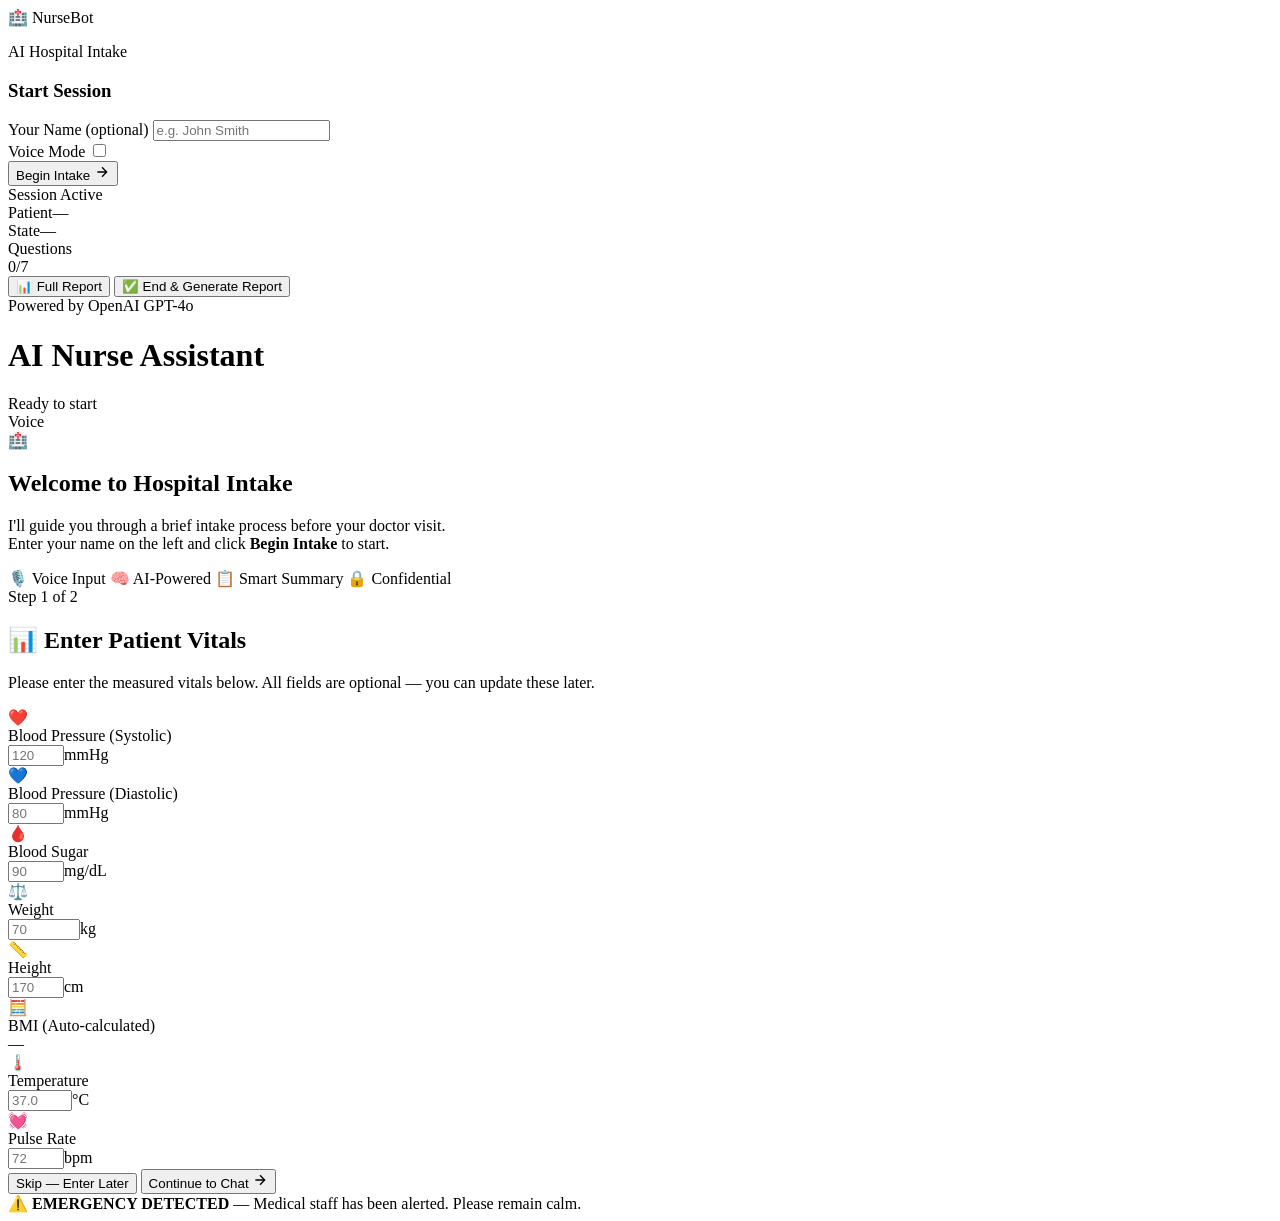
==== frontend/index.html @ d627a1a2 "feat: Hospital Intake Bot - AI nurse with vitals, LangChain report, PDF export" ====
<!DOCTYPE html>
<html lang="en">
<head>
  <meta charset="UTF-8"/>
  <meta name="viewport" content="width=device-width, initial-scale=1.0"/>
  <title>Hospital Intake Bot | AI Nurse Assistant</title>
  <meta name="description" content="AI-powered hospital intake assistant — voice and text chat with a smart nurse bot."/>
  <link rel="preconnect" href="https://fonts.googleapis.com"/>
  <link href="https://fonts.googleapis.com/css2?family=Inter:wght@300;400;500;600;700;800&display=swap" rel="stylesheet"/>
  <link rel="stylesheet" href="/static/style.css"/>
</head>
<body>
<div class="app">

  <!-- ── SIDEBAR ──────────────────────────────────────────────────────── -->
  <aside class="sidebar">
    <div class="sidebar-header">
      <div class="logo">
        <span class="logo-icon">🏥</span>
        <span class="logo-text">NurseBot</span>
      </div>
      <p class="logo-sub">AI Hospital Intake</p>
    </div>

    <!-- Step 1: Start Form -->
    <div id="patientForm">
      <h3 class="sidebar-section-title">Start Session</h3>
      <div class="form-group">
        <label for="patientName">Your Name (optional)</label>
        <input type="text" id="patientName" placeholder="e.g. John Smith" autocomplete="off"/>
      </div>
      <div class="form-group toggle-row">
        <label for="voiceToggle">Voice Mode</label>
        <label class="toggle">
          <input type="checkbox" id="voiceToggle"/>
          <span class="slider"></span>
        </label>
      </div>
      <button class="btn-primary" id="startBtn" onclick="goToVitalsStep()">
        <span>Begin Intake</span>
        <svg width="16" height="16" viewBox="0 0 24 24" fill="none" stroke="currentColor" stroke-width="2"><path d="M5 12h14M12 5l7 7-7 7"/></svg>
      </button>
    </div>

    <!-- Step 2/ Session Active Info -->
    <div class="session-info hidden" id="sessionInfo">
      <div class="session-badge">
        <span class="dot active"></span>
        <span>Session Active</span>
      </div>
      <div class="info-row"><span class="label">Patient</span><span id="sidePatientName">—</span></div>
      <div class="info-row"><span class="label">State</span><span id="sideState" class="state-badge">—</span></div>
      <div class="info-row">
        <span class="label">Questions</span>
        <div class="progress-bar-wrap"><div class="progress-bar" id="progressBar" style="width:0%"></div></div>
        <span id="progressLabel">0/7</span>
      </div>
      <button class="btn-secondary" onclick="openReport()">📊 Full Report</button>
      <button class="btn-danger" onclick="endAndReport()">✅ End &amp; Generate Report</button>
    </div>

    <div class="sidebar-footer"><span>Powered by OpenAI GPT-4o</span></div>
  </aside>

  <!-- ── MAIN AREA ─────────────────────────────────────────────────────── -->
  <main class="chat-main">
    <header class="chat-header">
      <div class="header-left">
        <h1>AI Nurse Assistant</h1>
        <span class="status-text" id="statusText">Ready to start</span>
      </div>
      <div class="header-right">
        <div class="voice-indicator hidden" id="voiceIndicator">
          <span class="pulse-ring"></span><span>Voice</span>
        </div>
      </div>
    </header>

    <div class="chat-body" id="chatBody">

      <!-- ── VIEW A: Welcome ───────────────────────────────────────────── -->
      <div class="welcome-screen" id="welcomeScreen">
        <div class="welcome-icon">🏥</div>
        <h2>Welcome to Hospital Intake</h2>
        <p>I'll guide you through a brief intake process before your doctor visit.<br/>Enter your name on the left and click <strong>Begin Intake</strong> to start.</p>
        <div class="feature-pills">
          <span>🎙️ Voice Input</span>
          <span>🧠 AI-Powered</span>
          <span>📋 Smart Summary</span>
          <span>🔒 Confidential</span>
        </div>
      </div>

      <!-- ── VIEW B: Vitals Step ───────────────────────────────────────── -->
      <div class="vitals-step hidden" id="vitalsStep">
        <div class="vitals-step-header">
          <div class="step-badge">Step 1 of 2</div>
          <h2>📊 Enter Patient Vitals</h2>
          <p>Please enter the measured vitals below. All fields are optional — you can update these later.</p>
        </div>
        <div class="vitals-step-grid">
          <div class="vital-input-card">
            <div class="vic-icon">❤️</div>
            <label>Blood Pressure (Systolic)</label>
            <div class="vic-row"><input type="number" id="vBpSys" placeholder="120" min="60" max="250"/><span class="vic-unit">mmHg</span></div>
          </div>
          <div class="vital-input-card">
            <div class="vic-icon">💙</div>
            <label>Blood Pressure (Diastolic)</label>
            <div class="vic-row"><input type="number" id="vBpDia" placeholder="80" min="40" max="150"/><span class="vic-unit">mmHg</span></div>
          </div>
          <div class="vital-input-card">
            <div class="vic-icon">🩸</div>
            <label>Blood Sugar</label>
            <div class="vic-row"><input type="number" id="vSugar" placeholder="90" min="30" max="600"/><span class="vic-unit">mg/dL</span></div>
          </div>
          <div class="vital-input-card">
            <div class="vic-icon">⚖️</div>
            <label>Weight</label>
            <div class="vic-row"><input type="number" id="vWeight" placeholder="70" min="1" max="300" step="0.1"/><span class="vic-unit">kg</span></div>
          </div>
          <div class="vital-input-card">
            <div class="vic-icon">📏</div>
            <label>Height</label>
            <div class="vic-row"><input type="number" id="vHeight" placeholder="170" min="50" max="250"/><span class="vic-unit">cm</span></div>
          </div>
          <div class="vital-input-card bmi-card" id="bmiCard">
            <div class="vic-icon">🧮</div>
            <label>BMI (Auto-calculated)</label>
            <div class="bmi-display" id="bmiDisplay">—</div>
            <div class="bmi-cat" id="bmiCat"></div>
          </div>
          <div class="vital-input-card">
            <div class="vic-icon">🌡️</div>
            <label>Temperature</label>
            <div class="vic-row"><input type="number" id="vTemp" placeholder="37.0" min="30" max="44" step="0.1"/><span class="vic-unit">°C</span></div>
          </div>
          <div class="vital-input-card">
            <div class="vic-icon">💓</div>
            <label>Pulse Rate</label>
            <div class="vic-row"><input type="number" id="vPulse" placeholder="72" min="30" max="250"/><span class="vic-unit">bpm</span></div>
          </div>
        </div>
        <div class="vitals-step-actions">
          <button class="btn-secondary" onclick="skipVitals()">Skip — Enter Later</button>
          <button class="btn-primary" id="continueBtn" onclick="startSessionFromVitals()">
            <span>Continue to Chat</span>
            <svg width="16" height="16" viewBox="0 0 24 24" fill="none" stroke="currentColor" stroke-width="2"><path d="M5 12h14M12 5l7 7-7 7"/></svg>
          </button>
        </div>
      </div>

      <!-- ── VIEW C: Chat ──────────────────────────────────────────────── -->
      <div id="messages" style="display:none"></div>
    </div>

    <!-- Emergency Banner -->
    <div class="emergency-banner hidden" id="emergencyBanner">
      ⚠️ <strong>EMERGENCY DETECTED</strong> — Medical staff has been alerted. Please remain calm.
    </div>

    <!-- Input Area -->
    <div class="chat-input-area" id="inputArea" style="display:none">
      <div class="input-wrap">
        <textarea id="msgInput" placeholder="Type your message here..." rows="1"
          onkeydown="handleKey(event)" oninput="autoResize(this)"></textarea>
        <div class="input-actions">
          <button class="btn-mic" id="micBtn" onclick="toggleMic()" title="Voice input">
            <svg id="micIcon" width="20" height="20" viewBox="0 0 24 24" fill="none" stroke="currentColor" stroke-width="2">
              <path d="M12 1a3 3 0 0 0-3 3v8a3 3 0 0 0 6 0V4a3 3 0 0 0-3-3z"/>
              <path d="M19 10v2a7 7 0 0 1-14 0v-2"/>
              <line x1="12" y1="19" x2="12" y2="23"/>
              <line x1="8" y1="23" x2="16" y2="23"/>
            </svg>
          </button>
          <button class="btn-send" id="sendBtn" onclick="sendMessage()" title="Send">
            <svg width="20" height="20" viewBox="0 0 24 24" fill="none" stroke="currentColor" stroke-width="2">
              <line x1="22" y1="2" x2="11" y2="13"/>
              <polygon points="22 2 15 22 11 13 2 9 22 2"/>
            </svg>
          </button>
        </div>
      </div>
    </div>
  </main>
</div>

<!-- Toast -->
<div class="toast hidden" id="toast"></div>

<script src="/static/app.js"></script>
</body>
</html>
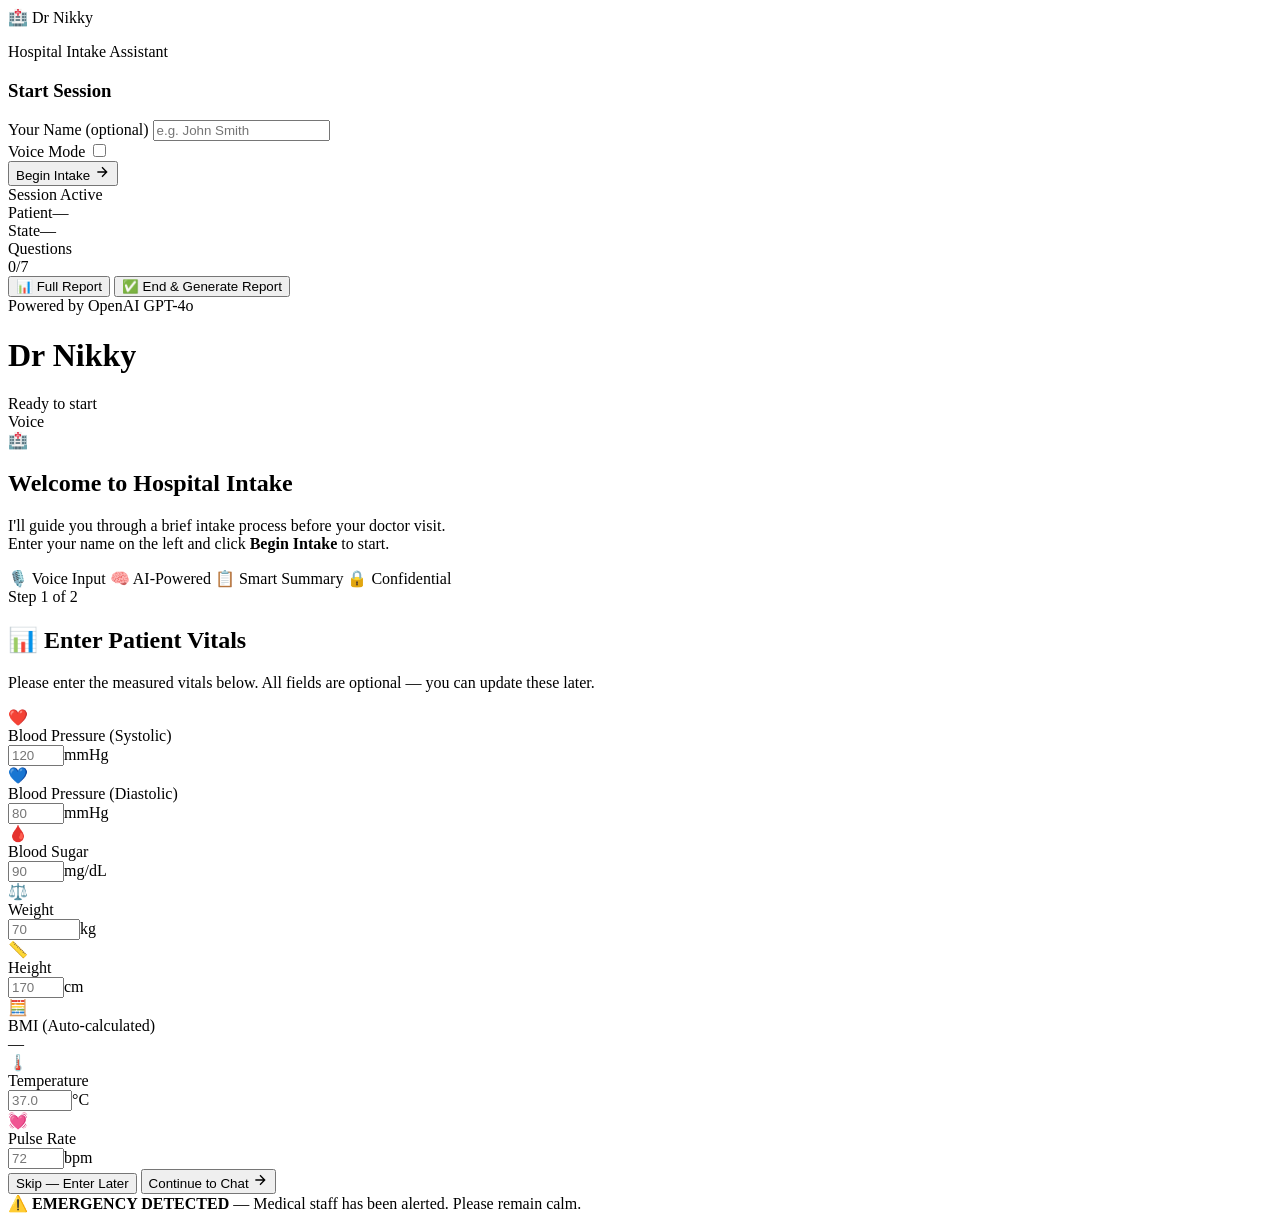
==== commit 73de8603: "feat: continuous VAD voice mode, context-aware bot responses, patient_data save folder, Dr Nikky bra" ====
--- a/frontend/index.html
+++ b/frontend/index.html
@@ -1,193 +1,213 @@
 <!DOCTYPE html>
 <html lang="en">
+
 <head>
-  <meta charset="UTF-8"/>
-  <meta name="viewport" content="width=device-width, initial-scale=1.0"/>
+  <meta charset="UTF-8" />
+  <meta name="viewport" content="width=device-width, initial-scale=1.0" />
   <title>Hospital Intake Bot | AI Nurse Assistant</title>
-  <meta name="description" content="AI-powered hospital intake assistant — voice and text chat with a smart nurse bot."/>
-  <link rel="preconnect" href="https://fonts.googleapis.com"/>
-  <link href="https://fonts.googleapis.com/css2?family=Inter:wght@300;400;500;600;700;800&display=swap" rel="stylesheet"/>
-  <link rel="stylesheet" href="/static/style.css"/>
+  <meta name="description"
+    content="AI-powered hospital intake assistant — voice and text chat with a smart nurse bot." />
+  <link rel="preconnect" href="https://fonts.googleapis.com" />
+  <link href="https://fonts.googleapis.com/css2?family=Inter:wght@300;400;500;600;700;800&display=swap"
+    rel="stylesheet" />
+  <link rel="stylesheet" href="/static/style.css" />
 </head>
+
 <body>
-<div class="app">
-
-  <!-- ── SIDEBAR ──────────────────────────────────────────────────────── -->
-  <aside class="sidebar">
-    <div class="sidebar-header">
-      <div class="logo">
-        <span class="logo-icon">🏥</span>
-        <span class="logo-text">NurseBot</span>
-      </div>
-      <p class="logo-sub">AI Hospital Intake</p>
-    </div>
-
-    <!-- Step 1: Start Form -->
-    <div id="patientForm">
-      <h3 class="sidebar-section-title">Start Session</h3>
-      <div class="form-group">
-        <label for="patientName">Your Name (optional)</label>
-        <input type="text" id="patientName" placeholder="e.g. John Smith" autocomplete="off"/>
-      </div>
-      <div class="form-group toggle-row">
-        <label for="voiceToggle">Voice Mode</label>
-        <label class="toggle">
-          <input type="checkbox" id="voiceToggle"/>
-          <span class="slider"></span>
-        </label>
-      </div>
-      <button class="btn-primary" id="startBtn" onclick="goToVitalsStep()">
-        <span>Begin Intake</span>
-        <svg width="16" height="16" viewBox="0 0 24 24" fill="none" stroke="currentColor" stroke-width="2"><path d="M5 12h14M12 5l7 7-7 7"/></svg>
-      </button>
-    </div>
-
-    <!-- Step 2/ Session Active Info -->
-    <div class="session-info hidden" id="sessionInfo">
-      <div class="session-badge">
-        <span class="dot active"></span>
-        <span>Session Active</span>
-      </div>
-      <div class="info-row"><span class="label">Patient</span><span id="sidePatientName">—</span></div>
-      <div class="info-row"><span class="label">State</span><span id="sideState" class="state-badge">—</span></div>
-      <div class="info-row">
-        <span class="label">Questions</span>
-        <div class="progress-bar-wrap"><div class="progress-bar" id="progressBar" style="width:0%"></div></div>
-        <span id="progressLabel">0/7</span>
-      </div>
-      <button class="btn-secondary" onclick="openReport()">📊 Full Report</button>
-      <button class="btn-danger" onclick="endAndReport()">✅ End &amp; Generate Report</button>
-    </div>
-
-    <div class="sidebar-footer"><span>Powered by OpenAI GPT-4o</span></div>
-  </aside>
-
-  <!-- ── MAIN AREA ─────────────────────────────────────────────────────── -->
-  <main class="chat-main">
-    <header class="chat-header">
-      <div class="header-left">
-        <h1>AI Nurse Assistant</h1>
-        <span class="status-text" id="statusText">Ready to start</span>
-      </div>
-      <div class="header-right">
-        <div class="voice-indicator hidden" id="voiceIndicator">
-          <span class="pulse-ring"></span><span>Voice</span>
-        </div>
-      </div>
-    </header>
-
-    <div class="chat-body" id="chatBody">
-
-      <!-- ── VIEW A: Welcome ───────────────────────────────────────────── -->
-      <div class="welcome-screen" id="welcomeScreen">
-        <div class="welcome-icon">🏥</div>
-        <h2>Welcome to Hospital Intake</h2>
-        <p>I'll guide you through a brief intake process before your doctor visit.<br/>Enter your name on the left and click <strong>Begin Intake</strong> to start.</p>
-        <div class="feature-pills">
-          <span>🎙️ Voice Input</span>
-          <span>🧠 AI-Powered</span>
-          <span>📋 Smart Summary</span>
-          <span>🔒 Confidential</span>
-        </div>
-      </div>
-
-      <!-- ── VIEW B: Vitals Step ───────────────────────────────────────── -->
-      <div class="vitals-step hidden" id="vitalsStep">
-        <div class="vitals-step-header">
-          <div class="step-badge">Step 1 of 2</div>
-          <h2>📊 Enter Patient Vitals</h2>
-          <p>Please enter the measured vitals below. All fields are optional — you can update these later.</p>
-        </div>
-        <div class="vitals-step-grid">
-          <div class="vital-input-card">
-            <div class="vic-icon">❤️</div>
-            <label>Blood Pressure (Systolic)</label>
-            <div class="vic-row"><input type="number" id="vBpSys" placeholder="120" min="60" max="250"/><span class="vic-unit">mmHg</span></div>
-          </div>
-          <div class="vital-input-card">
-            <div class="vic-icon">💙</div>
-            <label>Blood Pressure (Diastolic)</label>
-            <div class="vic-row"><input type="number" id="vBpDia" placeholder="80" min="40" max="150"/><span class="vic-unit">mmHg</span></div>
-          </div>
-          <div class="vital-input-card">
-            <div class="vic-icon">🩸</div>
-            <label>Blood Sugar</label>
-            <div class="vic-row"><input type="number" id="vSugar" placeholder="90" min="30" max="600"/><span class="vic-unit">mg/dL</span></div>
-          </div>
-          <div class="vital-input-card">
-            <div class="vic-icon">⚖️</div>
-            <label>Weight</label>
-            <div class="vic-row"><input type="number" id="vWeight" placeholder="70" min="1" max="300" step="0.1"/><span class="vic-unit">kg</span></div>
-          </div>
-          <div class="vital-input-card">
-            <div class="vic-icon">📏</div>
-            <label>Height</label>
-            <div class="vic-row"><input type="number" id="vHeight" placeholder="170" min="50" max="250"/><span class="vic-unit">cm</span></div>
-          </div>
-          <div class="vital-input-card bmi-card" id="bmiCard">
-            <div class="vic-icon">🧮</div>
-            <label>BMI (Auto-calculated)</label>
-            <div class="bmi-display" id="bmiDisplay">—</div>
-            <div class="bmi-cat" id="bmiCat"></div>
-          </div>
-          <div class="vital-input-card">
-            <div class="vic-icon">🌡️</div>
-            <label>Temperature</label>
-            <div class="vic-row"><input type="number" id="vTemp" placeholder="37.0" min="30" max="44" step="0.1"/><span class="vic-unit">°C</span></div>
-          </div>
-          <div class="vital-input-card">
-            <div class="vic-icon">💓</div>
-            <label>Pulse Rate</label>
-            <div class="vic-row"><input type="number" id="vPulse" placeholder="72" min="30" max="250"/><span class="vic-unit">bpm</span></div>
-          </div>
-        </div>
-        <div class="vitals-step-actions">
-          <button class="btn-secondary" onclick="skipVitals()">Skip — Enter Later</button>
-          <button class="btn-primary" id="continueBtn" onclick="startSessionFromVitals()">
-            <span>Continue to Chat</span>
-            <svg width="16" height="16" viewBox="0 0 24 24" fill="none" stroke="currentColor" stroke-width="2"><path d="M5 12h14M12 5l7 7-7 7"/></svg>
-          </button>
-        </div>
-      </div>
-
-      <!-- ── VIEW C: Chat ──────────────────────────────────────────────── -->
-      <div id="messages" style="display:none"></div>
-    </div>
-
-    <!-- Emergency Banner -->
-    <div class="emergency-banner hidden" id="emergencyBanner">
-      ⚠️ <strong>EMERGENCY DETECTED</strong> — Medical staff has been alerted. Please remain calm.
-    </div>
-
-    <!-- Input Area -->
-    <div class="chat-input-area" id="inputArea" style="display:none">
-      <div class="input-wrap">
-        <textarea id="msgInput" placeholder="Type your message here..." rows="1"
-          onkeydown="handleKey(event)" oninput="autoResize(this)"></textarea>
-        <div class="input-actions">
-          <button class="btn-mic" id="micBtn" onclick="toggleMic()" title="Voice input">
-            <svg id="micIcon" width="20" height="20" viewBox="0 0 24 24" fill="none" stroke="currentColor" stroke-width="2">
-              <path d="M12 1a3 3 0 0 0-3 3v8a3 3 0 0 0 6 0V4a3 3 0 0 0-3-3z"/>
-              <path d="M19 10v2a7 7 0 0 1-14 0v-2"/>
-              <line x1="12" y1="19" x2="12" y2="23"/>
-              <line x1="8" y1="23" x2="16" y2="23"/>
-            </svg>
-          </button>
-          <button class="btn-send" id="sendBtn" onclick="sendMessage()" title="Send">
-            <svg width="20" height="20" viewBox="0 0 24 24" fill="none" stroke="currentColor" stroke-width="2">
-              <line x1="22" y1="2" x2="11" y2="13"/>
-              <polygon points="22 2 15 22 11 13 2 9 22 2"/>
-            </svg>
-          </button>
-        </div>
-      </div>
-    </div>
-  </main>
-</div>
-
-<!-- Toast -->
-<div class="toast hidden" id="toast"></div>
-
-<script src="/static/app.js"></script>
+  <div class="app">
+
+    <!-- ── SIDEBAR ──────────────────────────────────────────────────────── -->
+    <aside class="sidebar">
+      <div class="sidebar-header">
+        <div class="logo">
+          <span class="logo-icon">🏥</span>
+          <span class="logo-text">Dr Nikky</span>
+        </div>
+        <p class="logo-sub">Hospital Intake Assistant</p>
+      </div>
+
+      <!-- Step 1: Start Form -->
+      <div id="patientForm">
+        <h3 class="sidebar-section-title">Start Session</h3>
+        <div class="form-group">
+          <label for="patientName">Your Name (optional)</label>
+          <input type="text" id="patientName" placeholder="e.g. John Smith" autocomplete="off" />
+        </div>
+        <div class="form-group toggle-row">
+          <label for="voiceToggle">Voice Mode</label>
+          <label class="toggle">
+            <input type="checkbox" id="voiceToggle" />
+            <span class="slider"></span>
+          </label>
+        </div>
+        <button class="btn-primary" id="startBtn" onclick="goToVitalsStep()">
+          <span>Begin Intake</span>
+          <svg width="16" height="16" viewBox="0 0 24 24" fill="none" stroke="currentColor" stroke-width="2">
+            <path d="M5 12h14M12 5l7 7-7 7" />
+          </svg>
+        </button>
+      </div>
+
+      <!-- Step 2/ Session Active Info -->
+      <div class="session-info hidden" id="sessionInfo">
+        <div class="session-badge">
+          <span class="dot active"></span>
+          <span>Session Active</span>
+        </div>
+        <div class="info-row"><span class="label">Patient</span><span id="sidePatientName">—</span></div>
+        <div class="info-row"><span class="label">State</span><span id="sideState" class="state-badge">—</span></div>
+        <div class="info-row">
+          <span class="label">Questions</span>
+          <div class="progress-bar-wrap">
+            <div class="progress-bar" id="progressBar" style="width:0%"></div>
+          </div>
+          <span id="progressLabel">0/7</span>
+        </div>
+        <button class="btn-secondary" onclick="openReport()">📊 Full Report</button>
+        <button class="btn-danger" onclick="endAndReport()">✅ End &amp; Generate Report</button>
+      </div>
+
+      <div class="sidebar-footer"><span>Powered by OpenAI GPT-4o</span></div>
+    </aside>
+
+    <!-- ── MAIN AREA ─────────────────────────────────────────────────────── -->
+    <main class="chat-main">
+      <header class="chat-header">
+        <div class="header-left">
+          <h1>Dr Nikky </h1>
+          <span class="status-text" id="statusText">Ready to start</span>
+        </div>
+        <div class="header-right">
+          <div class="voice-indicator hidden" id="voiceIndicator">
+            <span class="pulse-ring"></span><span>Voice</span>
+          </div>
+        </div>
+      </header>
+
+      <div class="chat-body" id="chatBody">
+
+        <!-- ── VIEW A: Welcome ───────────────────────────────────────────── -->
+        <div class="welcome-screen" id="welcomeScreen">
+          <div class="welcome-icon">🏥</div>
+          <h2>Welcome to Hospital Intake</h2>
+          <p>I'll guide you through a brief intake process before your doctor visit.<br />Enter your name on the left
+            and click <strong>Begin Intake</strong> to start.</p>
+          <div class="feature-pills">
+            <span>🎙️ Voice Input</span>
+            <span>🧠 AI-Powered</span>
+            <span>📋 Smart Summary</span>
+            <span>🔒 Confidential</span>
+          </div>
+        </div>
+
+        <!-- ── VIEW B: Vitals Step ───────────────────────────────────────── -->
+        <div class="vitals-step hidden" id="vitalsStep">
+          <div class="vitals-step-header">
+            <div class="step-badge">Step 1 of 2</div>
+            <h2>📊 Enter Patient Vitals</h2>
+            <p>Please enter the measured vitals below. All fields are optional — you can update these later.</p>
+          </div>
+          <div class="vitals-step-grid">
+            <div class="vital-input-card">
+              <div class="vic-icon">❤️</div>
+              <label>Blood Pressure (Systolic)</label>
+              <div class="vic-row"><input type="number" id="vBpSys" placeholder="120" min="60" max="250" /><span
+                  class="vic-unit">mmHg</span></div>
+            </div>
+            <div class="vital-input-card">
+              <div class="vic-icon">💙</div>
+              <label>Blood Pressure (Diastolic)</label>
+              <div class="vic-row"><input type="number" id="vBpDia" placeholder="80" min="40" max="150" /><span
+                  class="vic-unit">mmHg</span></div>
+            </div>
+            <div class="vital-input-card">
+              <div class="vic-icon">🩸</div>
+              <label>Blood Sugar</label>
+              <div class="vic-row"><input type="number" id="vSugar" placeholder="90" min="30" max="600" /><span
+                  class="vic-unit">mg/dL</span></div>
+            </div>
+            <div class="vital-input-card">
+              <div class="vic-icon">⚖️</div>
+              <label>Weight</label>
+              <div class="vic-row"><input type="number" id="vWeight" placeholder="70" min="1" max="300"
+                  step="0.1" /><span class="vic-unit">kg</span></div>
+            </div>
+            <div class="vital-input-card">
+              <div class="vic-icon">📏</div>
+              <label>Height</label>
+              <div class="vic-row"><input type="number" id="vHeight" placeholder="170" min="50" max="250" /><span
+                  class="vic-unit">cm</span></div>
+            </div>
+            <div class="vital-input-card bmi-card" id="bmiCard">
+              <div class="vic-icon">🧮</div>
+              <label>BMI (Auto-calculated)</label>
+              <div class="bmi-display" id="bmiDisplay">—</div>
+              <div class="bmi-cat" id="bmiCat"></div>
+            </div>
+            <div class="vital-input-card">
+              <div class="vic-icon">🌡️</div>
+              <label>Temperature</label>
+              <div class="vic-row"><input type="number" id="vTemp" placeholder="37.0" min="30" max="44"
+                  step="0.1" /><span class="vic-unit">°C</span></div>
+            </div>
+            <div class="vital-input-card">
+              <div class="vic-icon">💓</div>
+              <label>Pulse Rate</label>
+              <div class="vic-row"><input type="number" id="vPulse" placeholder="72" min="30" max="250" /><span
+                  class="vic-unit">bpm</span></div>
+            </div>
+          </div>
+          <div class="vitals-step-actions">
+            <button class="btn-secondary" onclick="skipVitals()">Skip — Enter Later</button>
+            <button class="btn-primary" id="continueBtn" onclick="startSessionFromVitals()">
+              <span>Continue to Chat</span>
+              <svg width="16" height="16" viewBox="0 0 24 24" fill="none" stroke="currentColor" stroke-width="2">
+                <path d="M5 12h14M12 5l7 7-7 7" />
+              </svg>
+            </button>
+          </div>
+        </div>
+
+        <!-- ── VIEW C: Chat ──────────────────────────────────────────────── -->
+        <div id="messages" style="display:none"></div>
+      </div>
+
+      <!-- Emergency Banner -->
+      <div class="emergency-banner hidden" id="emergencyBanner">
+        ⚠️ <strong>EMERGENCY DETECTED</strong> — Medical staff has been alerted. Please remain calm.
+      </div>
+
+      <!-- Input Area -->
+      <div class="chat-input-area" id="inputArea" style="display:none">
+        <div class="input-wrap">
+          <textarea id="msgInput" placeholder="Type your message here..." rows="1" onkeydown="handleKey(event)"
+            oninput="autoResize(this)"></textarea>
+          <div class="input-actions">
+            <button class="btn-mic" id="micBtn" onclick="toggleMic()" title="Voice input">
+              <svg id="micIcon" width="20" height="20" viewBox="0 0 24 24" fill="none" stroke="currentColor"
+                stroke-width="2">
+                <path d="M12 1a3 3 0 0 0-3 3v8a3 3 0 0 0 6 0V4a3 3 0 0 0-3-3z" />
+                <path d="M19 10v2a7 7 0 0 1-14 0v-2" />
+                <line x1="12" y1="19" x2="12" y2="23" />
+                <line x1="8" y1="23" x2="16" y2="23" />
+              </svg>
+            </button>
+            <button class="btn-send" id="sendBtn" onclick="sendMessage()" title="Send">
+              <svg width="20" height="20" viewBox="0 0 24 24" fill="none" stroke="currentColor" stroke-width="2">
+                <line x1="22" y1="2" x2="11" y2="13" />
+                <polygon points="22 2 15 22 11 13 2 9 22 2" />
+              </svg>
+            </button>
+          </div>
+        </div>
+      </div>
+    </main>
+  </div>
+
+  <!-- Toast -->
+  <div class="toast hidden" id="toast"></div>
+
+  <script src="/static/app.js"></script>
 </body>
-</html>
+
+</html>
